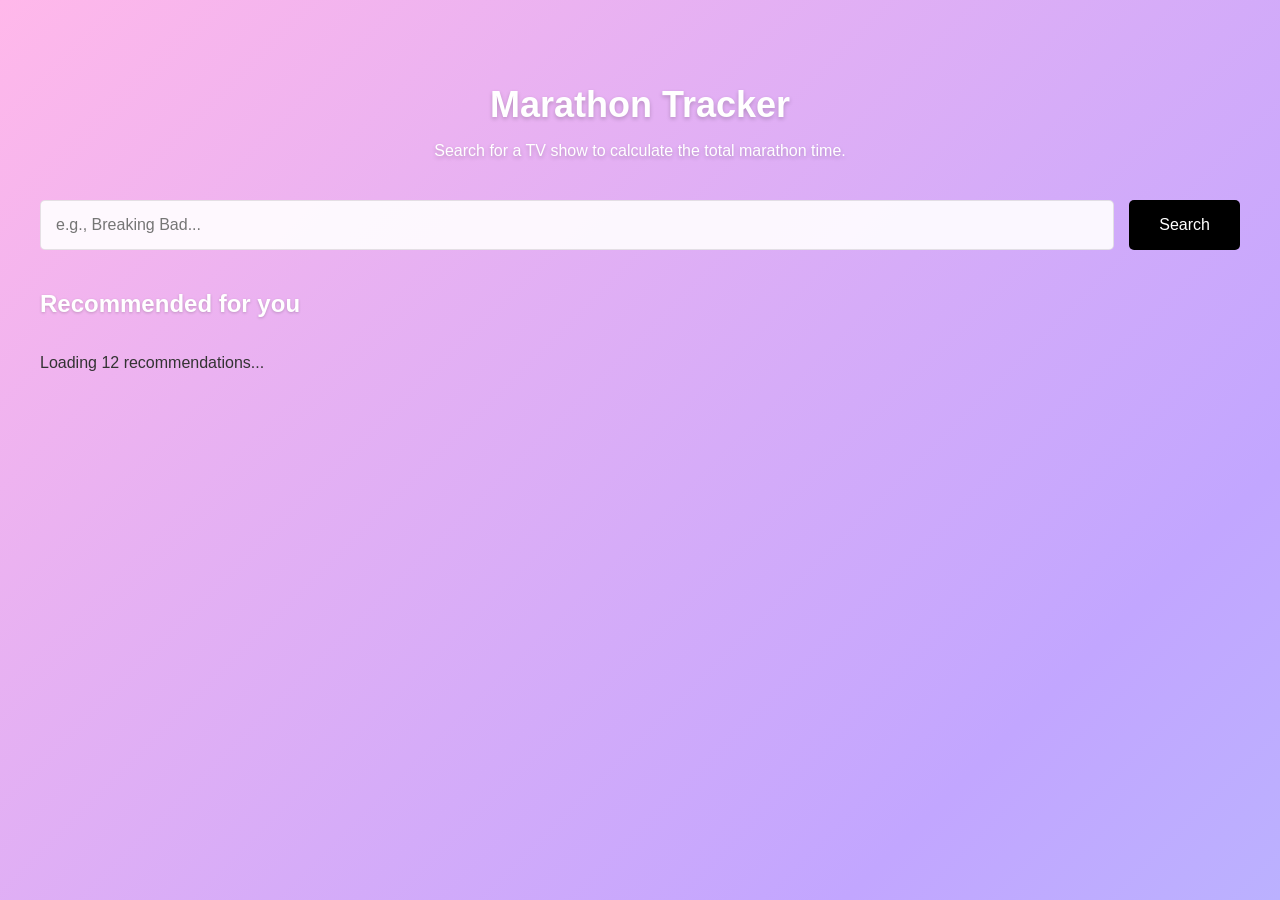
==== details.html @ f2ac30a8 "página secundária com mais informação da série em questão e mostrar séries recomendadas" ====
<!DOCTYPE html>
<html lang="en">
<head>
    <meta charset="UTF-8">
    <meta name="viewport" content="width=device-width, initial-scale=1.0">
    <title>Show Details</title>
    <link rel="stylesheet" href="style.css">
</head>
<body>
    <main class="container">
        
        <!-- Header Principal -->
        <header>
            <a href="index.html" class="logo-link">
                <h1>Marathon Tracker</h1>
            </a>
        </header>

        <!-- Botão para voltar atrás -->
        <a href="index.html" class="back-button">&larr; Back to Search</a>

        <!-- Contentor dos Detalhes da Série -->
        <section id="showDetails" class="details-box">
            <p style="text-align: center; width: 100%;">Loading show details...</p>
        </section>

        <!-- Nova Secção: Recomendados (Como pediste) -->
        <h2 class="section-title">Similar TV Shows</h2>
        <section id="recommendedContainer" class="results-grid">
            <!-- JavaScript will inject cards here -->
        </section>

    </main>
    
    <script src="details.js"></script>
</body>
</html>
---- style.css ----
/* CSS Variables for easy color management */
:root {
    --text-color: #333333;
    --secondary-color: #666666;
    --accent-color: #000000;
    --border-color: rgba(0, 0, 0, 0.1);
}

/* Basic Reset */
* {
    box-sizing: border-box;
    font-family: Arial, sans-serif;
}

body {
    /* 1. O gradiente de 4 cores calmas e relaxantes */
    background: linear-gradient(-45deg, #ffb8d2, #ffd2a6, #a6ffd2, #a6d2ff, #c2a6ff, #ffb8ea);
    background-size: 400% 400%;
    /* 3. Ligar a animação: nome, duração (15s = muito lento e calmo), transição suave e loop infinito */
    animation: gradientLoop 15s ease infinite;
    
    color: var(--text-color);
    margin: 0;
    padding: 20px;
    display: flex;
    justify-content: center;
    min-height: 100dvh; /* Garante que o fundo cobre sempre o ecrã todo */
}

/* --- ANIMATION KEYFRAMES (O motor do fundo) --- */
@keyframes gradientLoop {
    0% { background-position: 0% 50%; }
    50% { background-position: 100% 50%; }
    100% { background-position: 0% 50%; }
}

.container {
    width: 100%;
    max-width: 1200px;
    margin-top: 40px;
}

/* --- HEADER --- */
header {
    text-align: center;
    margin-bottom: 40px;
    color: white;
    text-shadow: 0 2px 4px rgba(0,0,0,0.2);
}

.logo-link {
    text-decoration: none;
    color: white;
}

h1 {
    font-size: 36px;
    margin-bottom: 10px;
}

.section-title {
    font-size: 24px;
    margin-bottom: 20px;
    color: white;
    text-shadow: 0 1px 3px rgba(0,0,0,0.2);
}

/* --- SEARCH SECTION (FLEXBOX) --- */
.search-section {
    display: flex;
    gap: 15px;
    margin-bottom: 40px;
}

input {
    flex: 1;
    padding: 15px;
    font-size: 16px;
    border: 1px solid var(--border-color);
    border-radius: 5px;
    /* Transparência suave na barra de pesquisa */
    background-color: rgba(255, 255, 255, 0.9);
}

button {
    padding: 15px 30px;
    background-color: var(--accent-color);
    color: white;
    font-size: 16px;
    border: none;
    border-radius: 5px;
    cursor: pointer;
}

button:hover {
    background-color: #444;
}

/* --- RESULTS GRID (CSS GRID) --- */
.results-grid {
    display: grid;
    grid-template-columns: repeat(auto-fill, minmax(250px, 1fr));
    gap: 20px;
}

/* --- CARD STYLES --- */
.card {
    position: relative;
    /* Ligeira transparência (0.9) para vermos um pouco do fundo animado através do cartão */
    background-color: rgba(255, 255, 255, 0.9);
    border: 1px solid var(--border-color);
    border-radius: 8px;
    padding: 15px;
    /* Required Feature: Simple CSS Animation */
    animation: fadeUp 0.5s ease-out forwards;
    opacity: 0;
    transition: transform 0.3s ease, box-shadow 0.3s ease;
}

.card:hover {
    transform: scale(1.05);
    box-shadow: 0 10px 20px rgba(0, 0, 0, 0.15);
    /* para o card flutuar sobre outros cards */
    z-index: 10;
}

.card img {
    width: 100%;
    height: 350px;
    object-fit: cover;
    border-radius: 5px;
    margin-bottom: 15px;
}

.card h2 {
    font-size: 18px;
    margin-top: 0;
    margin-bottom: 10px;
}

.card p {
    color: var(--secondary-color);
    margin: 5px 0;
}

.highlight {
    font-weight: bold;
    color: var(--accent-color);
}

/* Simple animation keyframes for Cards */
@keyframes fadeUp {
    from {
        opacity: 0;
        top: 20px;
    }
    to {
        opacity: 1;
        top: 0;
    }
}

/* ---------------------- */

/* --- ESTILOS DA PÁGINA DE DETALHES (Estética Cinemática) --- */

.back-button {
    display: inline-block;
    padding: 10px 20px;
    background-color: var(--accent-color);
    color: white;
    text-decoration: none;
    border-radius: 5px;
    margin-bottom: 20px;
    font-weight: bold;
    transition: background-color 0.2s ease;
}

.back-button:hover {
    background-color: #444;
}

.details-box {
    background-color: rgba(255, 255, 255, 0.85); /* Fundo ligeiramente translúcido */
    border: 1px solid var(--border-color);
    border-radius: 12px;
    padding: 40px;
    display: flex;
    gap: 40px;
    margin-bottom: 50px;
    animation: fadeUp 0.5s ease-out forwards;
    box-shadow: 0 10px 30px rgba(0,0,0,0.05);
}

.details-image {
    width: 320px;
    height: 470px;
    border-radius: 12px;
    object-fit: cover;
    box-shadow: 0 15px 30px rgba(0,0,0,0.2);
}

.details-info {
    flex: 1;
}

.details-title {
    font-size: 48px;
    margin-top: 0;
    margin-bottom: 10px;
    letter-spacing: -1px;
}

/* Os botões redondos de género como na tua "referencia1.png" */
.genre-tags {
    display: flex;
    gap: 10px;
    flex-wrap: wrap;
    margin-bottom: 20px;
}

.genre-tag {
    background-color: rgba(0, 0, 0, 0.05);
    border: 1px solid rgba(0, 0, 0, 0.1);
    padding: 6px 16px;
    border-radius: 20px;
    font-size: 14px;
    color: var(--secondary-color);
}

.rating-box {
    font-size: 24px;
    font-weight: bold;
    color: var(--accent-color);
    margin-bottom: 25px;
}

.summary-text {
    font-size: 16px;
    line-height: 1.6;
    color: #444;
    margin-bottom: 30px;
}

/* Botão principal estilo "Watch movie" */
.action-btn {
    display: inline-block;
    padding: 15px 35px;
    background-color: var(--accent-color);
    color: white;
    text-decoration: none;
    border-radius: 30px;
    font-weight: bold;
    font-size: 16px;
    transition: transform 0.2s ease, opacity 0.2s ease;
}

.action-btn:hover {
    transform: scale(1.05);
    opacity: 0.9;
}

/* Responsividade Básica */
@media (max-width: 768px) {
    .details-box {
        flex-direction: column; 
        align-items: center;
        text-align: center;
        padding: 20px;
    }
    .details-image {
        width: 100%;
        max-width: 320px;
    }
    .genre-tags {
        justify-content: center;
    }
}
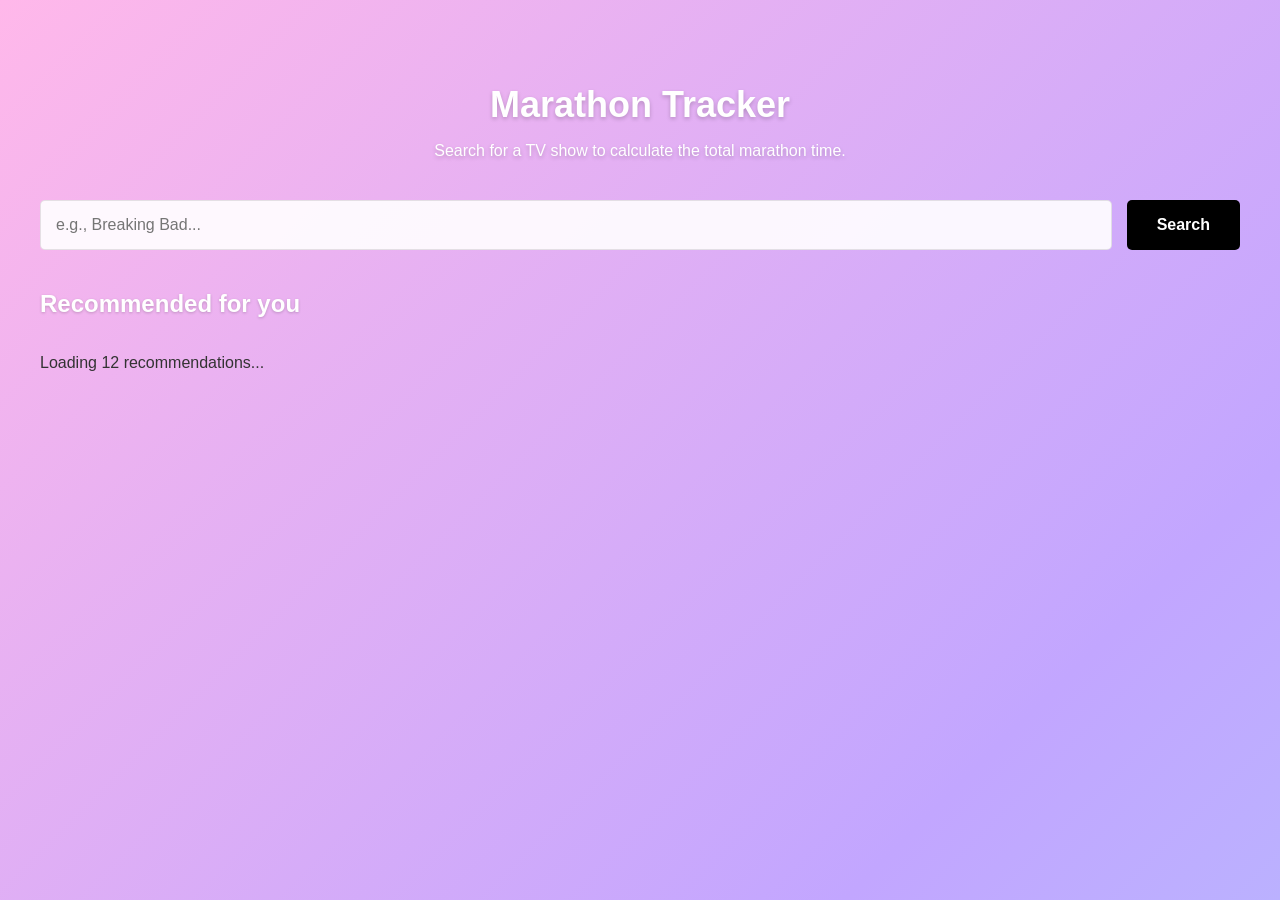
==== commit f6a387a9: "organização geral do código" ====
--- a/details.html
+++ b/details.html
@@ -16,7 +16,6 @@
             </a>
         </header>
 
-        <!-- Botão para voltar atrás -->
         <a href="index.html" class="back-button">&larr; Back to Search</a>
 
         <!-- Contentor dos Detalhes da Série -->
@@ -24,11 +23,8 @@
             <p style="text-align: center; width: 100%;">Loading show details...</p>
         </section>
 
-        <!-- Nova Secção: Recomendados (Como pediste) -->
         <h2 class="section-title">Similar TV Shows</h2>
-        <section id="recommendedContainer" class="results-grid">
-            <!-- JavaScript will inject cards here -->
-        </section>
+        <section id="recommendedContainer" class="results-grid"></section>
 
     </main>
     
--- a/style.css
+++ b/style.css
@@ -1,4 +1,4 @@
-/* CSS Variables for easy color management */
+/* CSS Variables */
 :root {
     --text-color: #333333;
     --secondary-color: #666666;
@@ -6,17 +6,14 @@
     --border-color: rgba(0, 0, 0, 0.1);
 }
 
-/* Basic Reset */
 * {
     box-sizing: border-box;
     font-family: Arial, sans-serif;
 }
 
 body {
-    /* 1. O gradiente de 4 cores calmas e relaxantes */
     background: linear-gradient(-45deg, #ffb8d2, #ffd2a6, #a6ffd2, #a6d2ff, #c2a6ff, #ffb8ea);
     background-size: 400% 400%;
-    /* 3. Ligar a animação: nome, duração (15s = muito lento e calmo), transição suave e loop infinito */
     animation: gradientLoop 15s ease infinite;
     
     color: var(--text-color);
@@ -24,10 +21,11 @@
     padding: 20px;
     display: flex;
     justify-content: center;
-    min-height: 100dvh; /* Garante que o fundo cobre sempre o ecrã todo */
-}
-
-/* --- ANIMATION KEYFRAMES (O motor do fundo) --- */
+    min-height: 100dvh; /* Garante que o fundo cobre sempre o ecrã todo. Coloquei propositadamente o "d"vh pois aprendi recentemente que desta forma consigo 
+    tornar responsivo específicamente para aparelhos Apple na app Safari, onde apenas "vh" iria causar conflitos com a altura. */
+}
+
+/* --- ANIMATION KEYFRAMES for background --- */
 @keyframes gradientLoop {
     0% { background-position: 0% 50%; }
     50% { background-position: 100% 50%; }
@@ -40,7 +38,7 @@
     margin-top: 40px;
 }
 
-/* --- HEADER --- */
+/* ---------------------------------------- HEADER ---------------------------------------- */
 header {
     text-align: center;
     margin-bottom: 40px;
@@ -65,7 +63,7 @@
     text-shadow: 0 1px 3px rgba(0,0,0,0.2);
 }
 
-/* --- SEARCH SECTION (FLEXBOX) --- */
+/* ---------------------------------------- SEARCH SECTION ---------------------------------------- */
 .search-section {
     display: flex;
     gap: 15px;
@@ -76,9 +74,9 @@
     flex: 1;
     padding: 15px;
     font-size: 16px;
+    font-family: inherit;
     border: 1px solid var(--border-color);
     border-radius: 5px;
-    /* Transparência suave na barra de pesquisa */
     background-color: rgba(255, 255, 255, 0.9);
 }
 
@@ -87,6 +85,8 @@
     background-color: var(--accent-color);
     color: white;
     font-size: 16px;
+    font-family: inherit;
+    font-weight: bold;
     border: none;
     border-radius: 5px;
     cursor: pointer;
@@ -96,22 +96,23 @@
     background-color: #444;
 }
 
-/* --- RESULTS GRID (CSS GRID) --- */
+/* ---------------------------------------- RESULTS GRID ---------------------------------------- */
 .results-grid {
     display: grid;
     grid-template-columns: repeat(auto-fill, minmax(250px, 1fr));
     gap: 20px;
 }
 
-/* --- CARD STYLES --- */
+/* ---------------------------------------- CARD STYLES ---------------------------------------- */
 .card {
     position: relative;
-    /* Ligeira transparência (0.9) para vermos um pouco do fundo animado através do cartão */
+    text-decoration: none;
+    color: inherit;
+    display: block;
     background-color: rgba(255, 255, 255, 0.9);
     border: 1px solid var(--border-color);
     border-radius: 8px;
     padding: 15px;
-    /* Required Feature: Simple CSS Animation */
     animation: fadeUp 0.5s ease-out forwards;
     opacity: 0;
     transition: transform 0.3s ease, box-shadow 0.3s ease;
@@ -120,7 +121,6 @@
 .card:hover {
     transform: scale(1.05);
     box-shadow: 0 10px 20px rgba(0, 0, 0, 0.15);
-    /* para o card flutuar sobre outros cards */
     z-index: 10;
 }
 
@@ -148,7 +148,7 @@
     color: var(--accent-color);
 }
 
-/* Simple animation keyframes for Cards */
+/* ---------------------------------------- CARDS ANIMATION ---------------------------------------- */
 @keyframes fadeUp {
     from {
         opacity: 0;
@@ -160,9 +160,9 @@
     }
 }
 
-/* ---------------------- */
-
-/* --- ESTILOS DA PÁGINA DE DETALHES (Estética Cinemática) --- */
+/* --------------------------------------------------------------------------------------------------------------- */
+/* ---------------------------------------- ESTILOS DA PÁGINA DE DETALHES ---------------------------------------- */
+/* --------------------------------------------------------------------------------------------------------------- */
 
 .back-button {
     display: inline-block;
@@ -181,7 +181,7 @@
 }
 
 .details-box {
-    background-color: rgba(255, 255, 255, 0.85); /* Fundo ligeiramente translúcido */
+    background-color: rgba(255, 255, 255, 0.85);
     border: 1px solid var(--border-color);
     border-radius: 12px;
     padding: 40px;
@@ -211,7 +211,6 @@
     letter-spacing: -1px;
 }
 
-/* Os botões redondos de género como na tua "referencia1.png" */
 .genre-tags {
     display: flex;
     gap: 10px;
@@ -242,7 +241,6 @@
     margin-bottom: 30px;
 }
 
-/* Botão principal estilo "Watch movie" */
 .action-btn {
     display: inline-block;
     padding: 15px 35px;
@@ -260,7 +258,7 @@
     opacity: 0.9;
 }
 
-/* Responsividade Básica */
+/* ---------------------------------------- RESPONSIVIDADE ---------------------------------------- */
 @media (max-width: 768px) {
     .details-box {
         flex-direction: column; 
